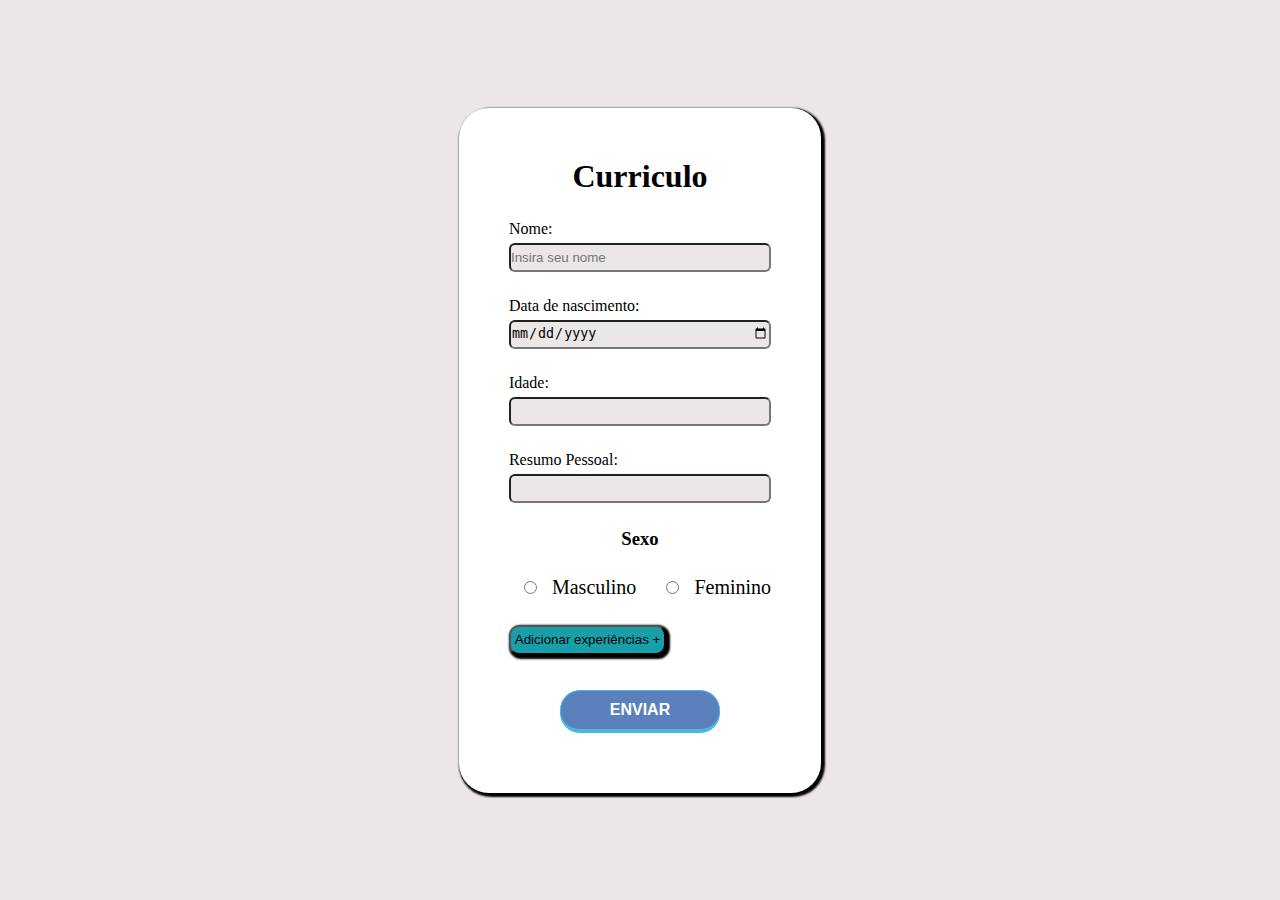
==== frontEnd/index.html @ acfd0c9b "primeiro commit" ====
<!DOCTYPE html>
<html lang="en">
<head>
    <meta charset="UTF-8">
    <meta name="viewport" content="width=device-width, initial-scale=1.0">
    <title>Formulario</title>
    <script src="script.js"></script>
    <link rel="stylesheet" href="style.css">
</head>
<body>
    <div class="formulario">
    <form action="/processamento-de-dados" method="post">
        <h1 class="titulo">Curriculo</h1>
        <div class="campos-formulario">
            <label for="nome">Nome:</label>
            <input type="text" id="nome" placeholder="Insira seu nome" />
          </div>
          <div class="campos-formulario">
            <label for="dataDeNascimento:">Data de nascimento:</label>
            <input type="date" id="dataDeNascimento">
          </div>
          <div class="campos-formulario">
            <label for="idade">Idade:</label>
            <input id="idade:"></input>
          </div>

          <div class="campos-formulario">
            <label for="resumoPessoal">Resumo Pessoal:</label>
            <input id="resumoPessoal"></input>
          </div>

          <h3 class="titulo">Sexo</h3>
          <div class="sexo">
            <label for="masculino"></label>
            <input id = "masculino" type="radio" name="sexo" value="Masculino"/> Masculino<br />

            <label for="feminino"></label>
            <input  id="feminino" type="radio" name="sexo" value="Feminino"/> Feminino<br />
          </div>

          <div class="experiencias-profissionais">
            <button id="adicionar-experiencias" type="button">Adicionar experiências +</button>
            
            <div id="experiencias"></div>
          </div>


          <button id="botao-enviar" type="submit">enviar</button>
          </div>


    </form>
</div>
</body>
</html>
---- frontEnd/style.css ----
*{
    margin: 0;
    padding: 0;
}

body{
    font-family: "Montserrat";
    display: flex;
    height: 100vh;
    justify-content: center;
    align-items: center;
    background-color: rgb(235, 231, 231);
}
.titulo{
    text-align: center;
}
form{
    background-color: white;
    padding: 50px;
    border-radius: 30px;
    display: flex;
    flex-direction: column;
    gap: 25px;
    box-shadow: 2px 2px 2px 2px;
}

.campos-formulario{
    display: flex;
    flex-direction: column;
    gap: 5px;
}

input{
    background-color:   rgb(235, 231, 231);
    border-radius: 6px;
    height: 25px;
}

#botao-enviar {
    padding: 10px;
    align-self: center;
    width: 160px;
    border-radius: 20px;
    background-color: rgb(90, 129, 189);
    border: solid 1px rgb(78, 184, 216);
    border-bottom-width: 4px;
    font-size: 16px;
    color: white;
    text-transform: uppercase;
    font-weight: 700;
    margin: 10px;
  }

  #botao-enviar:hover{
    transform: scale(1.1);
    transition-duration: 2ms;
  }

  .sexo{
    display: flex;
    gap: 15px;
    align-items: center;
    font-size: 20px;
  }

  #adicionar-experiencias{
    width: 60%;
    height: 30px;
    border-radius: 10px;
    background-color: rgb(25, 159, 168);
    box-shadow: 2px 2px 2px 2px;
  }

 #adicionar-experiencias:hover{
    transition-duration: 4ms;
    transform: scale(1.04);
  }
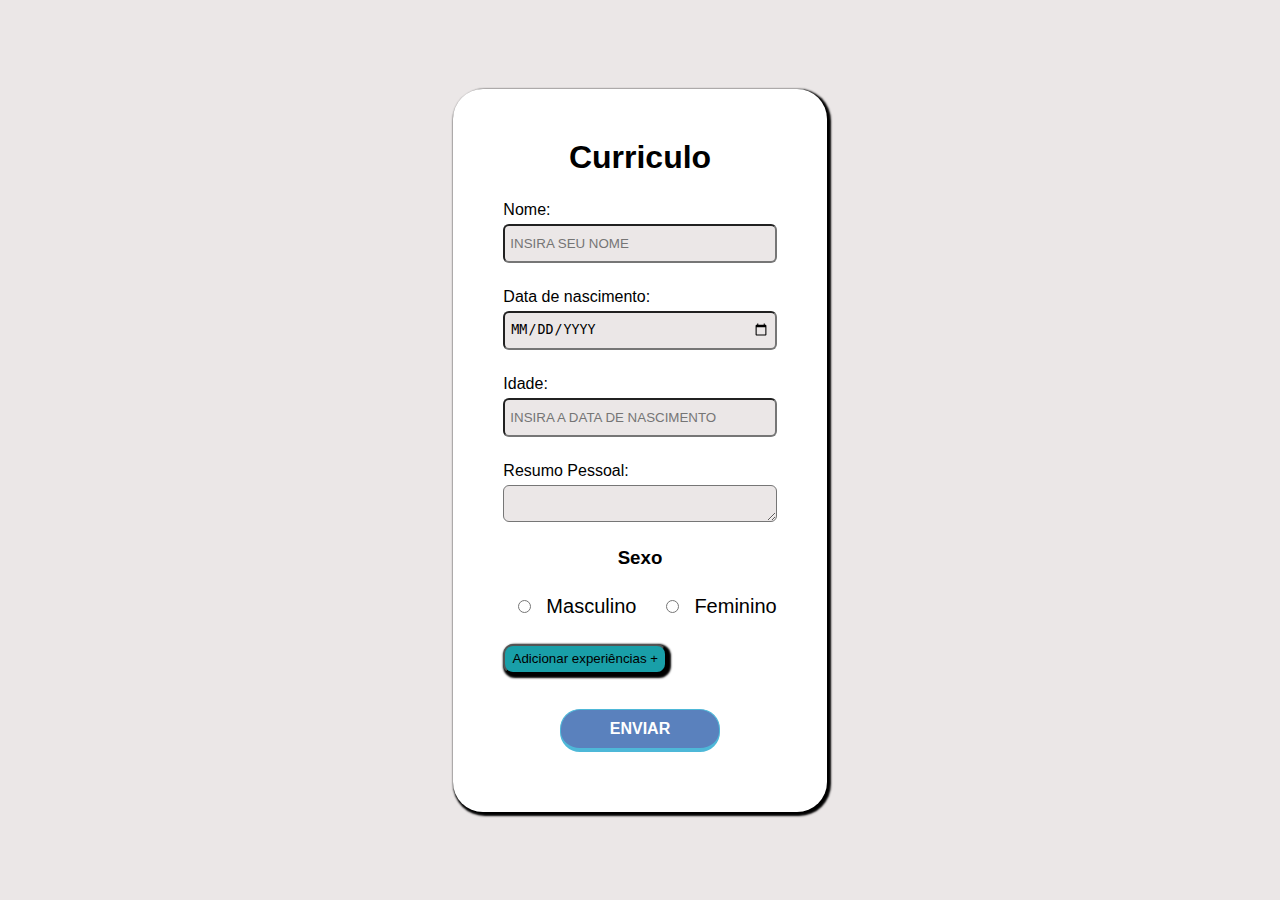
==== commit 2515c106: "Funcionalidade para adicionar experiencias" ====
--- a/frontEnd/index.html
+++ b/frontEnd/index.html
@@ -9,47 +9,37 @@
 </head>
 <body>
     <div class="formulario">
-    <form action="/processamento-de-dados" method="post">
-        <h1 class="titulo">Curriculo</h1>
-        <div class="campos-formulario">
-            <label for="nome">Nome:</label>
-            <input type="text" id="nome" placeholder="Insira seu nome" />
-          </div>
-          <div class="campos-formulario">
-            <label for="dataDeNascimento:">Data de nascimento:</label>
-            <input type="date" id="dataDeNascimento">
-          </div>
-          <div class="campos-formulario">
-            <label for="idade">Idade:</label>
-            <input id="idade:"></input>
-          </div>
-
-          <div class="campos-formulario">
-            <label for="resumoPessoal">Resumo Pessoal:</label>
-            <input id="resumoPessoal"></input>
-          </div>
-
-          <h3 class="titulo">Sexo</h3>
-          <div class="sexo">
-            <label for="masculino"></label>
-            <input id = "masculino" type="radio" name="sexo" value="Masculino"/> Masculino<br />
-
-            <label for="feminino"></label>
-            <input  id="feminino" type="radio" name="sexo" value="Feminino"/> Feminino<br />
-          </div>
-
-          <div class="experiencias-profissionais">
-            <button id="adicionar-experiencias" type="button">Adicionar experiências +</button>
-            
-            <div id="experiencias"></div>
-          </div>
-
-
-          <button id="botao-enviar" type="submit">enviar</button>
-          </div>
-
-
-    </form>
-</div>
+        <form action="/processamento-de-dados" method="post">
+            <h1 class="titulo">Curriculo</h1>
+            <div class="campos-formulario">
+                <label for="nome">Nome:</label>
+                <input type="text" id="nome" placeholder="Insira seu nome" />
+            </div>
+            <div class="campos-formulario">
+                <label for="dataDeNascimento">Data de nascimento:</label>
+                <input type="date" id="dataDeNascimento">
+            </div>
+            <div class="campos-formulario">
+                <label for="idade">Idade:</label>
+                <input id="idade" readonly placeholder="Insira a data de nascimento"></input>
+            </div>
+            <div class="campos-formulario">
+                <label for="resumoPessoal">Resumo Pessoal:</label>
+                <textarea id="resumoPessoal"></textarea>
+            </div>
+            <h3 class="titulo">Sexo</h3>
+            <div class="sexo">
+                <label for="masculino"></label>
+                <input id="masculino" type="radio" name="sexo" value="Masculino"/> Masculino<br />
+                <label for="feminino"></label>
+                <input id="feminino" type="radio" name="sexo" value="Feminino"/> Feminino<br />
+            </div>
+            <div class="experiencias-profissionais">
+                <button id="adicionar-experiencias" type="button">Adicionar experiências +</button>
+                <div id="experiencias"></div>
+            </div>
+            <button id="botao-enviar" type="submit">enviar</button>
+        </form>
+    </div>
 </body>
 </html>--- a/frontEnd/style.css
+++ b/frontEnd/style.css
@@ -10,6 +10,9 @@
     justify-content: center;
     align-items: center;
     background-color: rgb(235, 231, 231);
+    font-family: Arial, sans-serif;
+    display: flex;
+    margin: 0;
 }
 .titulo{
     text-align: center;
@@ -30,10 +33,12 @@
     gap: 5px;
 }
 
-input{
+input, textarea{
     background-color:   rgb(235, 231, 231);
     border-radius: 6px;
     height: 25px;
+    padding: 5px;
+    text-transform: uppercase;
 }
 
 #botao-enviar {
@@ -75,5 +80,4 @@
     transition-duration: 4ms;
     transform: scale(1.04);
   }
-
   